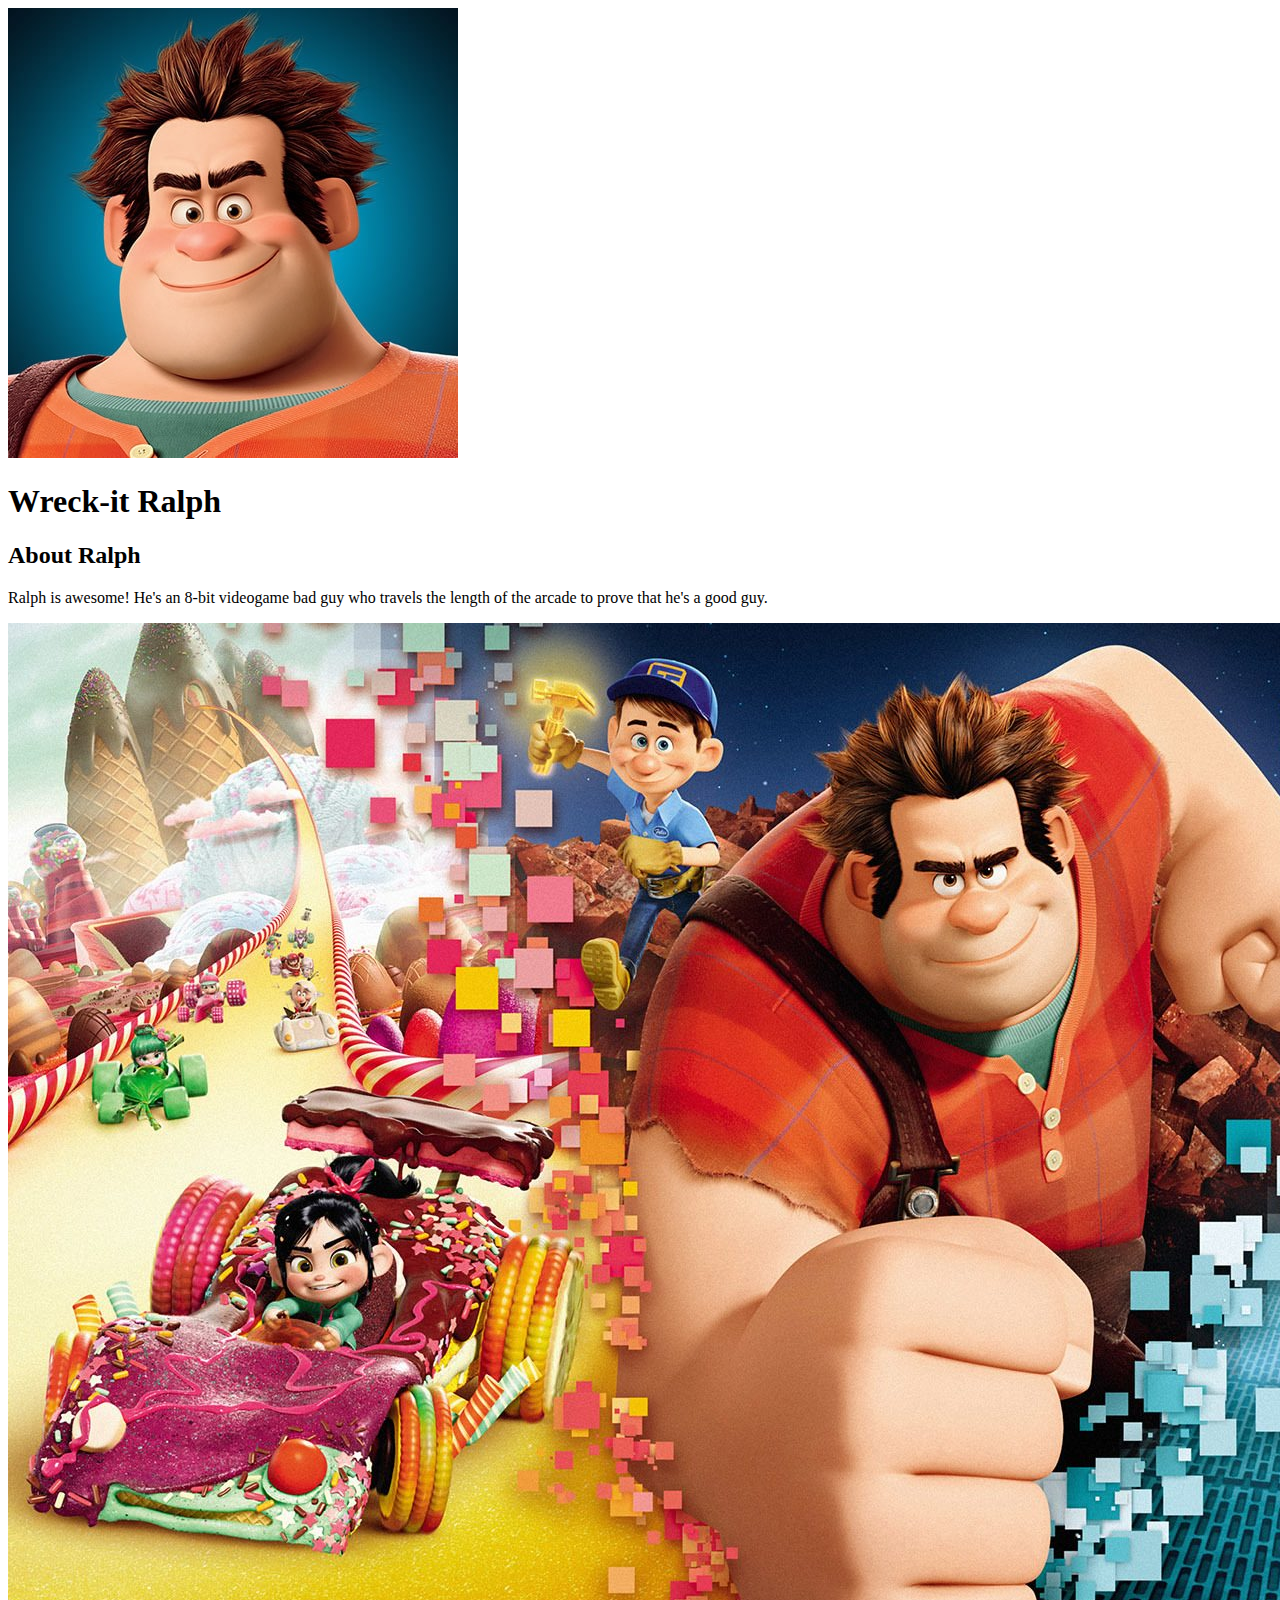
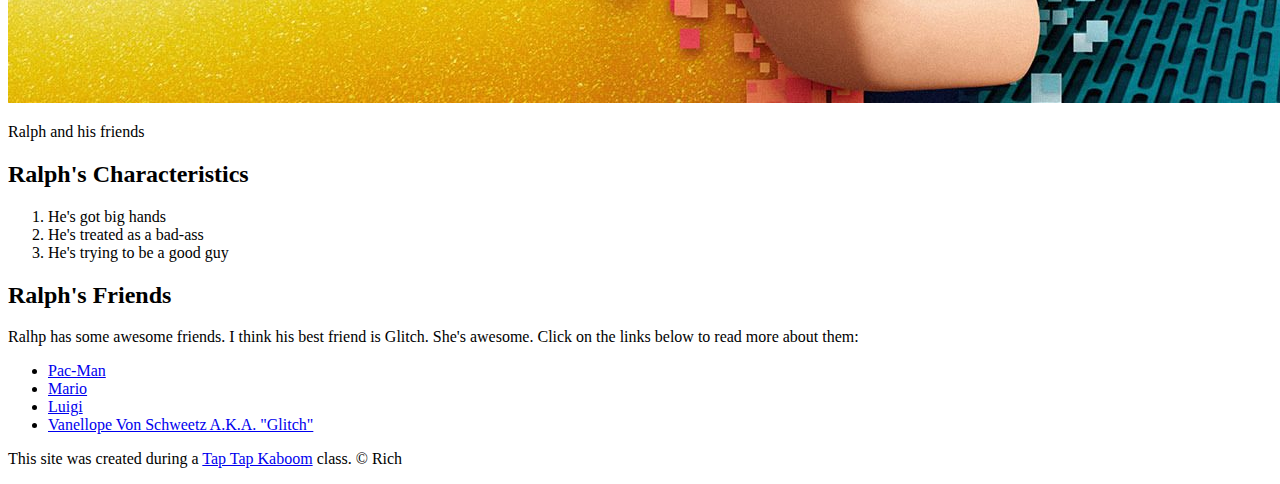
==== index.html @ 3c5f0702 "Added favicon and added some html" ====
<!DOCTYPE html>
<html>
<head>
	<title>Wreck-it Ralph</title>
	<link rel="icon" href="ralph-avatar.jpeg">
</head>
<body>
	<!-- header element -->
	<header>
		<img src="img/ralph-avatar.jpeg">
		<h1>Wreck-it Ralph</h1>
	</header>

	<!-- main element -->
	<main>
		<h2>About Ralph</h2>
		<p>Ralph is awesome! He's an 8-bit videogame bad guy who travels the length of the arcade to prove that he's a good guy.</p>
		<img src="img/ralph-big.jpg">
		<p>Ralph and his friends</p>

		<!-- Characteristics -->
		<h2>Ralph's Characteristics</h2>
		<ol>
			<li>He's got big hands</li>
			<li>He's treated as a bad-ass</li>
			<li>He's trying to be a good guy</li>
		</ol>

		<!-- Friends -->
		<h2>Ralph's Friends</h2>
		<p>Ralhp has some awesome friends. I think his best friend is Glitch. She's awesome. Click on the links below to read more about them:</p>
		<ul>
			<li><a target="_blank" href="https://en.wikipedia.org/wiki/Pac-Man">Pac-Man</a></li>
			<li><a target="_blank" href="https://en.wikipedia.org/wiki/Super_Mario">Mario</a></li>
			<li><a target="_blank" href="https://en.wikipedia.org/wiki/Luigi">Luigi</a></li>
			<li><a target="_blank" href="https://disney.fandom.com/wiki/Vanellope_von_Schweetz">Vanellope Von Schweetz A.K.A. "Glitch"</a></li>
		</ul>

	</main>

	<!-- Footer element -->
	<footer>
		<p>This site was created during a <a href="https://taptapkaboom.com">Tap Tap Kaboom</a> class. &copy; Rich </p>
	</footer>

</body>
</html>
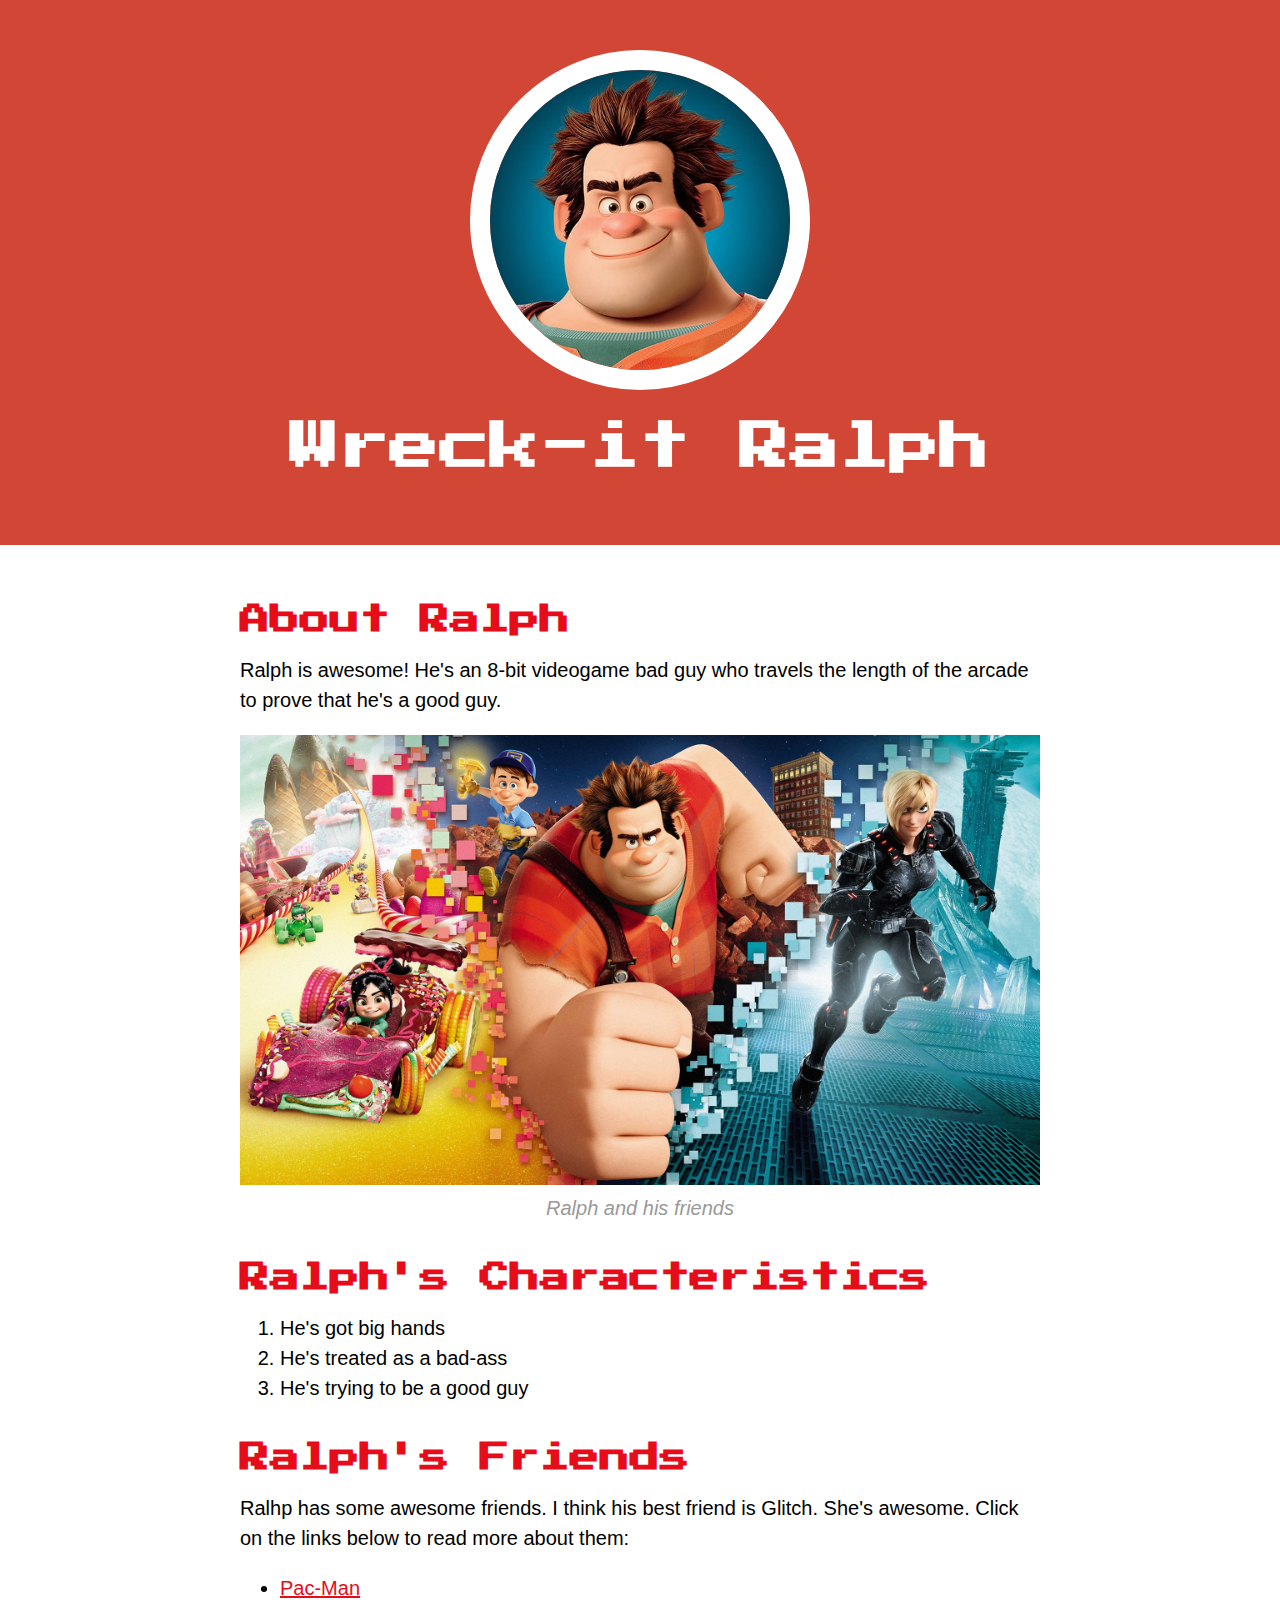
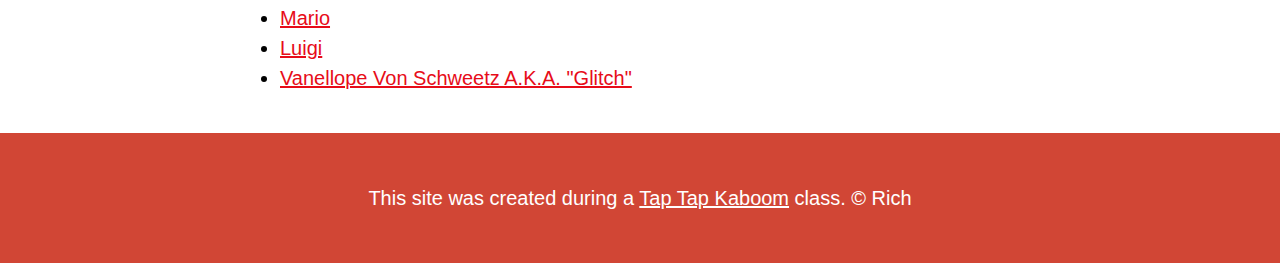
==== commit eba2be54: "Wrote the CSS for character website and changed some html" ====
--- a/index.html
+++ b/index.html
@@ -3,6 +3,8 @@
 <head>
 	<title>Wreck-it Ralph</title>
 	<link rel="icon" href="ralph-avatar.jpeg">
+	<link href="https://fonts.googleapis.com/css2?family=Press+Start+2P&display=swap" rel="stylesheet">
+	<link rel="stylesheet" type="text/css" href="css/hero.css">
 </head>
 <body>
 	<!-- header element -->
@@ -16,7 +18,7 @@
 		<h2>About Ralph</h2>
 		<p>Ralph is awesome! He's an 8-bit videogame bad guy who travels the length of the arcade to prove that he's a good guy.</p>
 		<img src="img/ralph-big.jpg">
-		<p>Ralph and his friends</p>
+		<p class="caption">Ralph and his friends</p>
 
 		<!-- Characteristics -->
 		<h2>Ralph's Characteristics</h2>
--- a/css/hero.css
+++ b/css/hero.css
@@ -0,0 +1,79 @@
+body{
+	margin: 0;
+	font-family: Helvetica, Arial, sans-serif;
+	font-size: 20px;
+	line-height: 30px;
+
+}
+
+header{
+	background-color: #d14635;
+	text-align: center;
+	padding-top: 50px;
+	padding-bottom: 50px;
+}
+
+h1, h2{
+	font-family: 'Press Start 2P', cursive;
+}
+
+header h1{
+	color: white;
+	font-size: 50px;
+}
+
+header img{
+	border-radius: 170px;
+	width: 300px;
+	border: 20px solid white;
+}
+
+main{
+	max-width: 800px;
+	margin: 0 auto;
+	padding: 20px;
+}
+
+main img{
+	max-width: 100%;
+}
+
+h2{
+	font-size: 30px;
+	color: #e70c19;
+	margin: 40px 0 10px;
+}
+
+a{
+	color: #e70c19;
+}
+a:hover{
+	color: #483a94;
+	background-color: white;
+}
+
+footer{
+	background-color: #d14635;
+	text-align: center;
+	color: white;
+	padding: 50px;
+}
+
+footer p{
+	margin: 0;
+}
+
+footer a{
+	color: white;
+}
+footer a:hoover{
+	opacity: .5;
+	background-color: transparent;
+}
+
+p.caption{
+	color: #999999;
+	font-style: italic;
+	margin-top: 0;
+	text-align: center;
+}
